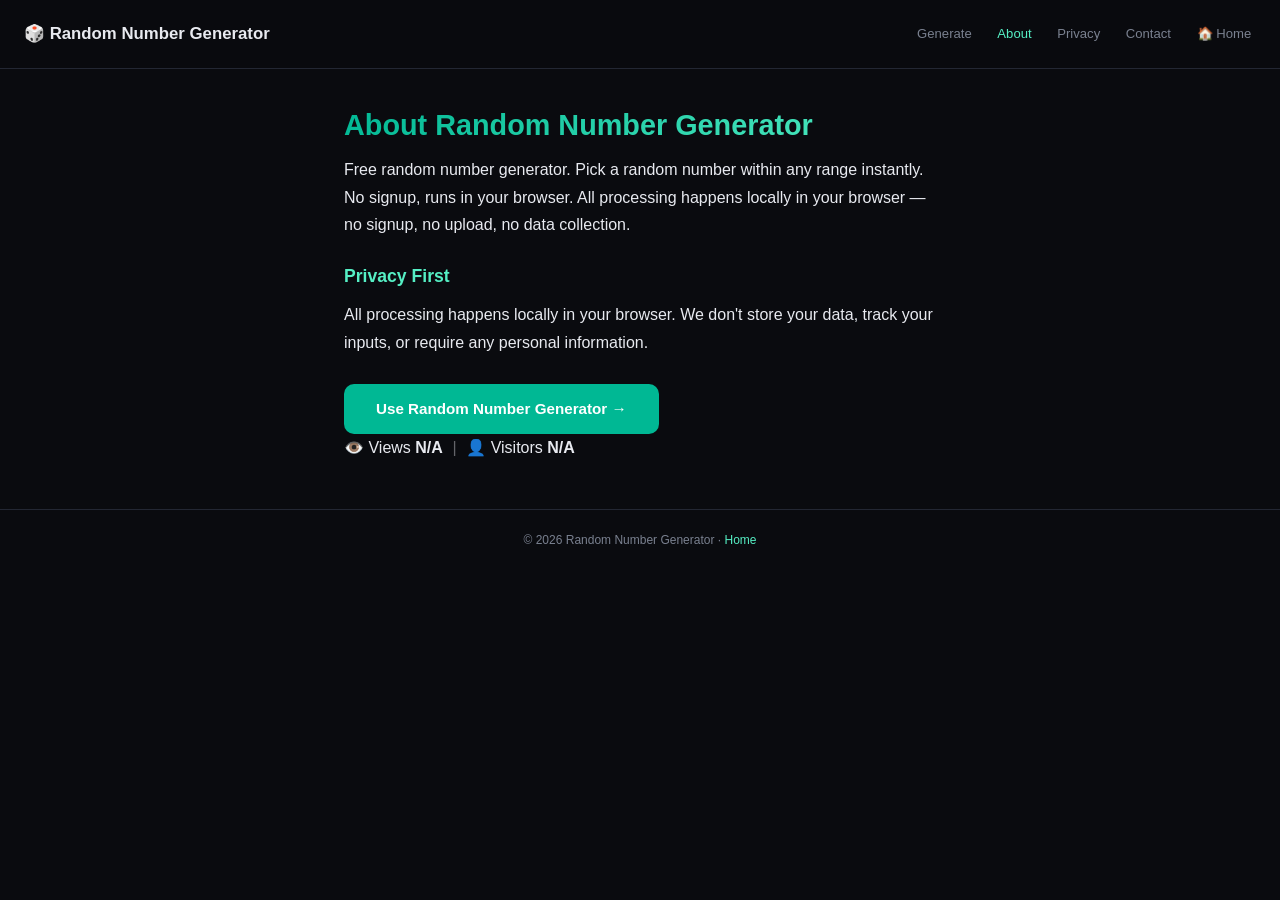
==== about.html @ 31050c24 "Deploy AdSense ad unit (slot 5549785669) to all pages" ====
<!DOCTYPE html>
<html lang="en">
<head>
<meta charset="UTF-8"><meta name="viewport" content="width=device-width, initial-scale=1.0"><meta name="theme-color" content="#0a0b0f">
<meta name="description" content="About Random Number Generator — Free random number generator. Pick a random number within any range instantly. No signup, runs in your browser. No upload, no signup.">
<meta name="robots" content="index, follow"><link rel="canonical" href="https://jimmywithfiona.com/random-number-generator/about.html">
<link rel="icon" type="image/svg+xml" href="favicon.svg"><link rel="apple-touch-icon" href="apple-touch-icon.png">
<link rel="preconnect" href="https://pagead2.googlesyndication.com"><link rel="dns-prefetch" href="https://pagead2.googlesyndication.com"><link rel="preconnect" href="https://api.counterapi.dev"><link rel="dns-prefetch" href="https://api.counterapi.dev">
<script async src="https://pagead2.googlesyndication.com/pagead/js/adsbygoogle.js?client=ca-pub-1840337371416691" crossorigin="anonymous"></script>
<meta property="og:type" content="website"><meta property="og:site_name" content="Random Number Generator"><meta property="og:title" content="About Random Number Generator — Free Online Tool">
<meta property="og:description" content="About Random Number Generator — Free random number generator. Pick a random number within any range instantly. No signup, runs in your browser. No upload, no signup.">
<meta property="og:url" content="https://jimmywithfiona.com/random-number-generator/about.html"><meta property="og:image" content="https://jimmywithfiona.com/random-number-generator/og.png"><meta property="og:locale" content="en_US">
<meta name="twitter:card" content="summary_large_image"><meta name="twitter:title" content="About Random Number Generator"><meta name="twitter:image" content="https://jimmywithfiona.com/random-number-generator/og.png">
<title>About Random Number Generator — Free Online Tool | Info</title><link rel="stylesheet" href="css/style.css">
<script type="application/ld+json">{"@context":"https://schema.org","@type":"AboutPage","name":"About Random Number Generator","url":"https://jimmywithfiona.com/random-number-generator/about.html","isPartOf":{"@type":"WebSite","name":"Random Number Generator","url":"https://jimmywithfiona.com/random-number-generator/"}}</script>
<script type="application/ld+json">{"@context":"https://schema.org","@type":"BreadcrumbList","itemListElement":[{"@type":"ListItem","position":1,"name":"Home","item":"https://jimmywithfiona.com/"},{"@type":"ListItem","position":2,"name":"Random Number Generator","item":"https://jimmywithfiona.com/random-number-generator/"},{"@type":"ListItem","position":3,"name":"About","item":"https://jimmywithfiona.com/random-number-generator/about.html"}]}</script>
</head>
<body>
<nav class="navbar"><a class="brand" href="/random-number-generator/">🎲 Random Number Generator</a><div class="nav-links"><a href="/random-number-generator/">Generate</a><a href="about.html" class="active">About</a><a href="privacy.html">Privacy</a><a href="contact.html">Contact</a><a href="/">🏠 Home</a></div></nav>
<main>
<!-- AdSense Ad Unit -->
<ins class="adsbygoogle"
     style="display:block"
     data-ad-client="ca-pub-1840337371416691"
     data-ad-slot="5549785669"
     data-ad-format="auto"
     data-full-width-responsive="true"></ins>
<script>
     (adsbygoogle = window.adsbygoogle || []).push({});
</script>


<h1>About Random Number Generator</h1>
<p style="color:var(--dim);">Free random number generator. Pick a random number within any range instantly. No signup, runs in your browser. All processing happens locally in your browser — no signup, no upload, no data collection.</p>
<h2>Privacy First</h2>
<p style="color:var(--dim);">All processing happens locally in your browser. We don't store your data, track your inputs, or require any personal information.</p>
<a class="btn" href="/random-number-generator/" style="text-decoration:none;display:inline-block;margin-top:1rem;">Use Random Number Generator →</a>
<div class="stats-footer">👁️ Views <strong id="pv">-</strong><span class="stat-divider">|</span>👤 Visitors <strong id="uv">-</strong></div>
</main>
<footer><p>© 2026 Random Number Generator · <a href="/">Home</a></p></footer>
<script src="js/counter.js" defer></script>
</body>
</html>
---- css/style.css ----
*{margin:0;padding:0;box-sizing:border-box}:root{--bg:#0a0b0f;--bg-2:#11131a;--card:#161922;--border:#232733;--text:#e8eaf0;--text-dim:#7a8190;--accent:#00b894;--accent-hover:#55efc4;--red:#ff3b3b;--gold:#fdcb6e;--blue:#4f8cff;--radius:14px}body{font-family:-apple-system,BlinkMacSystemFont,"Segoe UI",Roboto,"Helvetica Neue",sans-serif;background:var(--bg);color:var(--text);min-height:100vh;line-height:1.7;overflow-x:hidden}.navbar{display:flex;justify-content:space-between;align-items:center;padding:0.75rem 1.5rem;border-bottom:1px solid var(--border);position:sticky;top:0;background:rgba(10,11,15,0.92);backdrop-filter:blur(12px);z-index:50}.navbar .brand{font-weight:800;color:var(--text);text-decoration:none;font-size:1.05rem;display:flex;align-items:center;gap:0.4rem}.navbar .nav-links{display:flex;gap:1rem;flex-wrap:wrap}.navbar .nav-links a{color:var(--text-dim);text-decoration:none;font-size:0.82rem;transition:color .2s;min-height:44px;display:inline-flex;align-items:center;padding:0 0.3rem}.navbar .nav-links a:hover,.navbar .nav-links a.active{color:var(--accent-hover)}main{max-width:640px;margin:0 auto;padding:2rem 1.5rem 3rem}h1{font-size:1.8rem;margin-bottom:0.4rem;background:linear-gradient(135deg,#00b894,#55efc4);-webkit-background-clip:text;-webkit-text-fill-color:transparent;background-clip:text}.subtitle{color:var(--text-dim);font-size:0.9rem;margin-bottom:1.5rem}h2{font-size:1.1rem;margin:1.5rem 0 0.6rem;color:var(--accent-hover)}p{margin-bottom:0.75rem}a{color:var(--accent-hover)}ul{margin:0 0 1rem 1.25rem}li{margin-bottom:0.4rem}.tool-card{background:var(--card);border:1px solid var(--border);border-radius:var(--radius);padding:1.5rem;margin-bottom:1rem}.form-row{display:flex;align-items:center;gap:0.75rem;margin-bottom:1rem;flex-wrap:wrap}.form-row label{font-size:0.85rem;color:var(--text-dim);min-width:80px}.form-row input,.form-row select{flex:1;min-width:100px;background:var(--bg-2);color:var(--text);border:1px solid var(--border);border-radius:8px;padding:0.6rem 0.85rem;font-size:16px;outline:none;transition:border-color .2s;font-family:inherit}.form-row input:focus,.form-row select:focus{border-color:var(--accent)}.btn{background:var(--accent);color:#fff;border:none;border-radius:10px;padding:0.75rem 2rem;font-size:0.95rem;font-weight:700;cursor:pointer;transition:background .2s,transform .1s;font-family:inherit;min-height:44px}.btn:hover{background:var(--accent-hover)}.btn:active{transform:scale(0.97)}.btn-secondary{background:var(--card);border:1px solid var(--border)}.btn-secondary:hover{background:var(--bg-2)}.btn-large{font-size:1.3rem;padding:1rem 3rem;width:100%}.tool-grid{display:grid;grid-template-columns:repeat(auto-fill,minmax(200px,1fr));gap:0.85rem;margin-top:1.5rem}.tool-link{display:flex;align-items:center;gap:0.85rem;background:var(--card);border:1px solid var(--border);border-radius:var(--radius);padding:1rem;text-decoration:none;color:var(--text);transition:transform .12s,border-color .12s}.tool-link:hover{transform:translateY(-2px);border-color:var(--accent)}.tool-icon{width:44px;height:44px;border-radius:12px;display:flex;align-items:center;justify-content:center;font-size:1.5rem;flex-shrink:0}.tool-name{font-size:0.92rem;font-weight:600}.tool-desc{font-size:0.74rem;color:var(--text-dim)}.stats{text-align:center;margin:1.5rem 0;font-size:0.78rem;color:var(--text-dim)}.stats strong{color:var(--accent-hover);font-variant-numeric:tabular-nums}.stat-divider{margin:0 0.6rem;opacity:0.4}footer{text-align:center;padding:1.25rem;color:var(--text-dim);font-size:0.75rem;border-top:1px solid var(--border)}footer a{color:var(--accent-hover);text-decoration:none}.seo-section{color:var(--text-dim);font-size:0.85rem;margin-top:2rem}.seo-section h2{color:var(--text)}.countdown-display{display:flex;justify-content:center;gap:1rem;margin:1.5rem 0;flex-wrap:wrap}.cd-unit{text-align:center;background:var(--bg-2);border:1px solid var(--border);border-radius:var(--radius);padding:1rem 0.5rem;min-width:80px}.cd-num{font-size:2.5rem;font-weight:800;font-variant-numeric:tabular-nums;color:var(--accent)}.cd-label{font-size:0.7rem;color:var(--text-dim);text-transform:uppercase;letter-spacing:0.05em;margin-top:0.25rem}.preset-btns{display:flex;gap:0.5rem;flex-wrap:wrap;margin-bottom:1rem}.preset-btn{background:var(--bg-2);border:1px solid var(--border);border-radius:999px;padding:0.4rem 1rem;font-size:0.8rem;color:var(--text-dim);cursor:pointer;transition:all .15s;font-family:inherit;min-height:44px;display:inline-flex;align-items:center}.preset-btn:hover,.preset-btn.active{border-color:var(--accent);color:var(--text);background:var(--card)}.cd-event-name{text-align:center;font-size:1.2rem;font-weight:700;margin-bottom:0.5rem}.rn-result{text-align:center;font-size:3rem;font-weight:800;color:var(--accent);font-variant-numeric:tabular-nums;padding:2rem;background:var(--bg-2);border:1px solid var(--border);border-radius:var(--radius);margin:1rem 0}.rn-history{display:flex;gap:0.5rem;flex-wrap:wrap;justify-content:center;margin-top:1rem}.rn-history-item{background:var(--bg-2);border:1px solid var(--border);border-radius:8px;padding:0.3rem 0.75rem;font-size:0.85rem;font-variant-numeric:tabular-nums}.sw-display{text-align:center;font-size:3.5rem;font-weight:800;font-variant-numeric:tabular-nums;color:var(--accent);padding:2rem;background:var(--bg-2);border:1px solid var(--border);border-radius:var(--radius);margin-bottom:1rem}.sw-controls{display:flex;gap:0.75rem;justify-content:center}.sw-laps{margin-top:1rem}.sw-lap{display:flex;justify-content:space-between;padding:0.5rem 1rem;border-bottom:1px solid var(--border);font-variant-numeric:tabular-nums;font-size:0.9rem}.sw-lap:last-child{border-bottom:none}.tm-display{text-align:center;font-size:3rem;font-weight:800;font-variant-numeric:tabular-nums;color:var(--accent);padding:2rem;background:var(--bg-2);border:1px solid var(--border);border-radius:var(--radius);margin-bottom:1rem}.tm-inputs{display:flex;gap:0.5rem;justify-content:center;margin-bottom:1rem}.tm-input{text-align:center}.tm-input input{width:70px;text-align:center;font-size:1.2rem}.tm-input label{display:block;font-size:0.7rem;color:var(--text-dim);margin-top:0.25rem}
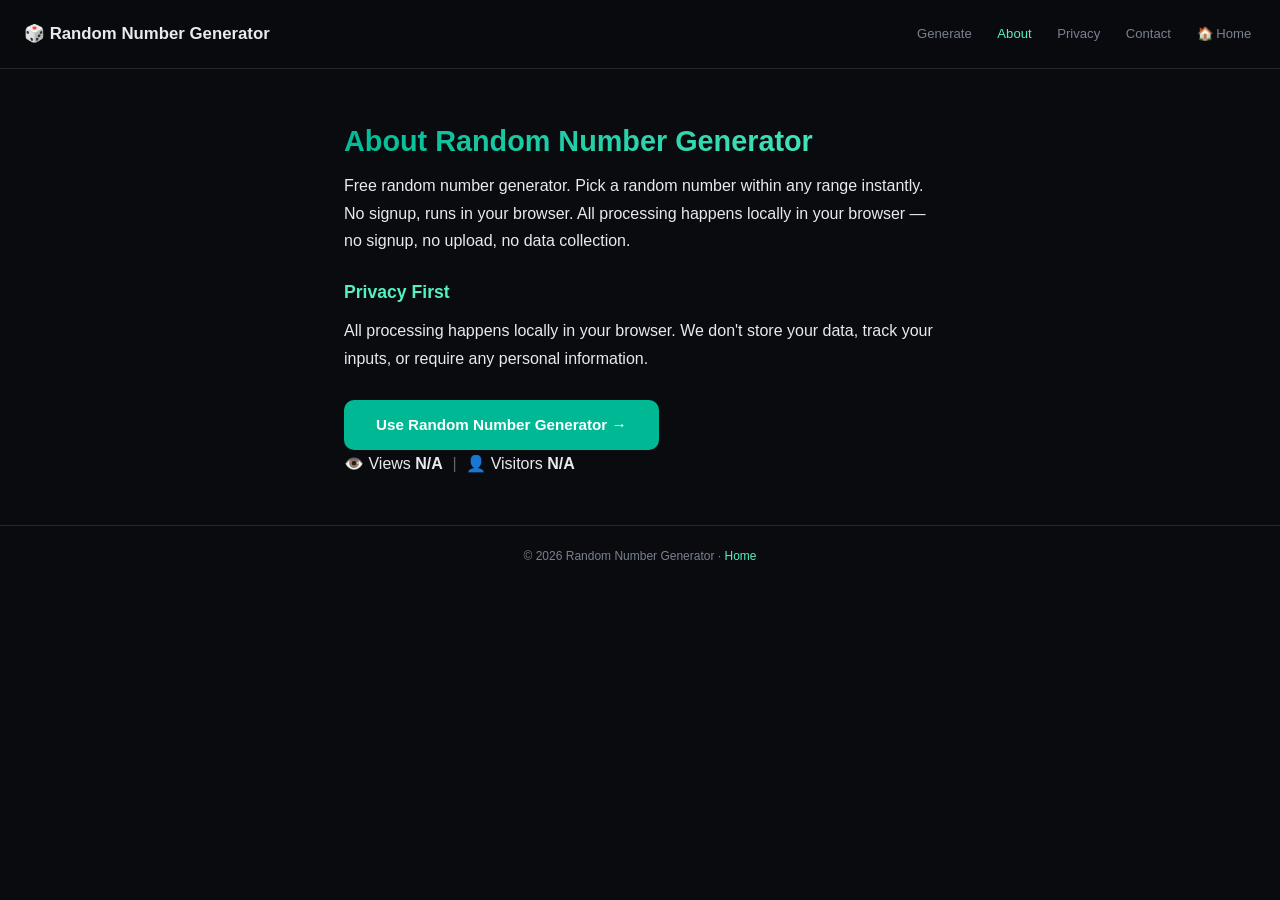
==== commit bb44f76f: "Fix ad space: wrap ad in collapsible container, hide when empty after 8s" ====
--- a/about.html
+++ b/about.html
@@ -19,6 +19,7 @@
 <nav class="navbar"><a class="brand" href="/random-number-generator/">🎲 Random Number Generator</a><div class="nav-links"><a href="/random-number-generator/">Generate</a><a href="about.html" class="active">About</a><a href="privacy.html">Privacy</a><a href="contact.html">Contact</a><a href="/">🏠 Home</a></div></nav>
 <main>
 <!-- AdSense Ad Unit -->
+<div class="ad-container" style="text-align:center;min-height:0;max-height:120px;overflow:hidden;transition:max-height .3s;margin:0 0 1rem;">
 <ins class="adsbygoogle"
      style="display:block"
      data-ad-client="ca-pub-1840337371416691"
@@ -27,7 +28,9 @@
      data-full-width-responsive="true"></ins>
 <script>
      (adsbygoogle = window.adsbygoogle || []).push({});
+     setTimeout(function(){var c=document.querySelector('.ad-container');if(!c)return;var ins=c.querySelector('ins.adsbygoogle');var ifr=ins&&ins.querySelector('iframe');if(!ifr){c.style.display='none';return;}ifr.addEventListener('load',function(){try{var b=ifr.contentWindow.document.body;if(!b||b.scrollHeight<15){c.style.maxHeight='0';c.style.margin='0';}}catch(e){}});setTimeout(function(){try{var b=ifr.contentWindow.document.body;if(!b||b.scrollHeight<15){c.style.maxHeight='0';c.style.margin='0';}}catch(e){var r=ifr.getBoundingClientRect();if(r.height<15){c.style.maxHeight='0';c.style.margin='0';}}},8000);},3000);
 </script>
+</div>
 
 
 <h1>About Random Number Generator</h1>
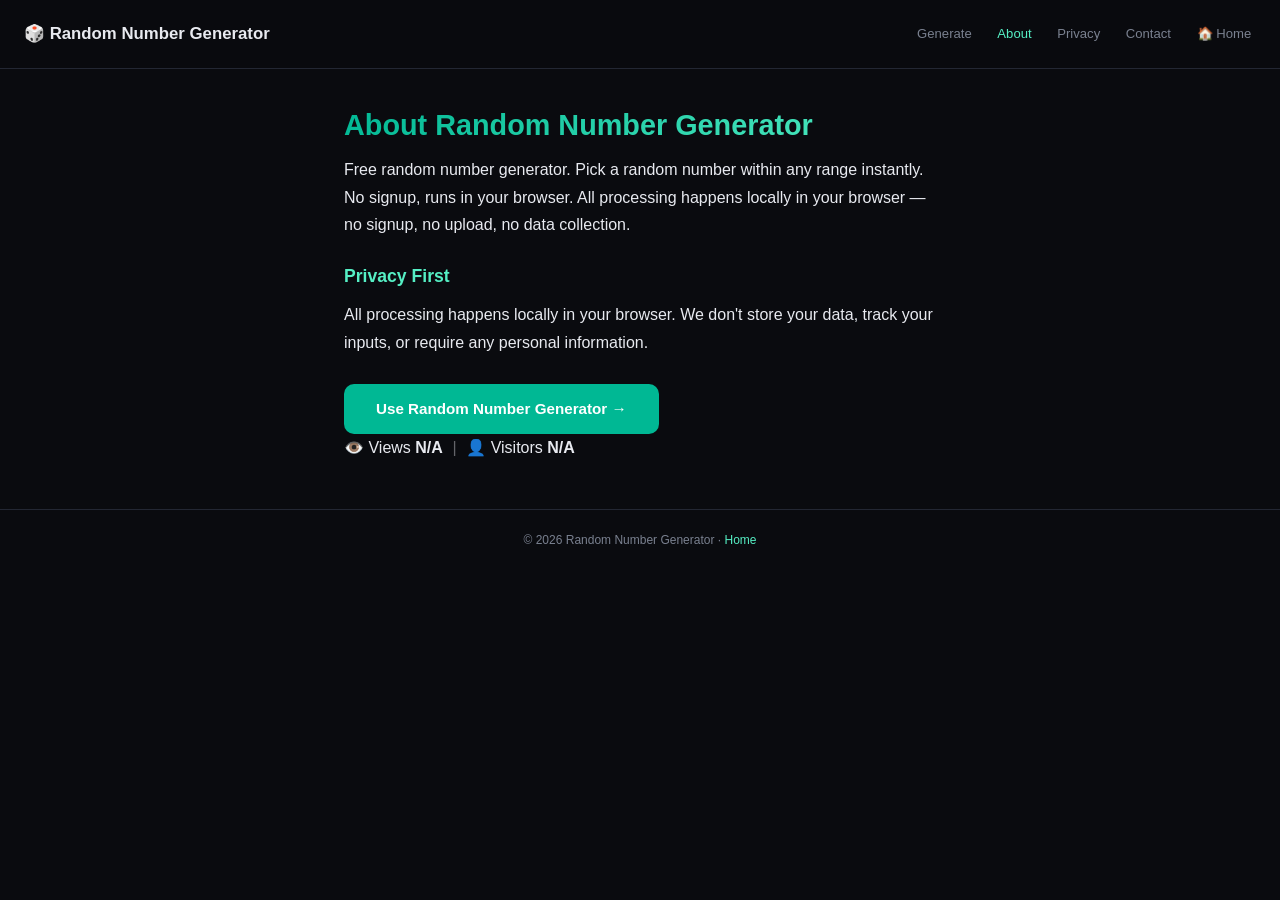
==== commit 7a9eef00: "Simplify ad code to standard AdSense, remove collapse hacks" ====
--- a/about.html
+++ b/about.html
@@ -19,7 +19,6 @@
 <nav class="navbar"><a class="brand" href="/random-number-generator/">🎲 Random Number Generator</a><div class="nav-links"><a href="/random-number-generator/">Generate</a><a href="about.html" class="active">About</a><a href="privacy.html">Privacy</a><a href="contact.html">Contact</a><a href="/">🏠 Home</a></div></nav>
 <main>
 <!-- AdSense Ad Unit -->
-<div class="ad-container" style="text-align:center;min-height:0;max-height:120px;overflow:hidden;transition:max-height .3s;margin:0 0 1rem;">
 <ins class="adsbygoogle"
      style="display:block"
      data-ad-client="ca-pub-1840337371416691"
@@ -28,9 +27,7 @@
      data-full-width-responsive="true"></ins>
 <script>
      (adsbygoogle = window.adsbygoogle || []).push({});
-     setTimeout(function(){var c=document.querySelector('.ad-container');if(!c)return;var ins=c.querySelector('ins.adsbygoogle');var ifr=ins&&ins.querySelector('iframe');if(!ifr){c.style.display='none';return;}ifr.addEventListener('load',function(){try{var b=ifr.contentWindow.document.body;if(!b||b.scrollHeight<15){c.style.maxHeight='0';c.style.margin='0';}}catch(e){}});setTimeout(function(){try{var b=ifr.contentWindow.document.body;if(!b||b.scrollHeight<15){c.style.maxHeight='0';c.style.margin='0';}}catch(e){var r=ifr.getBoundingClientRect();if(r.height<15){c.style.maxHeight='0';c.style.margin='0';}}},8000);},3000);
 </script>
-</div>
 
 
 <h1>About Random Number Generator</h1>
